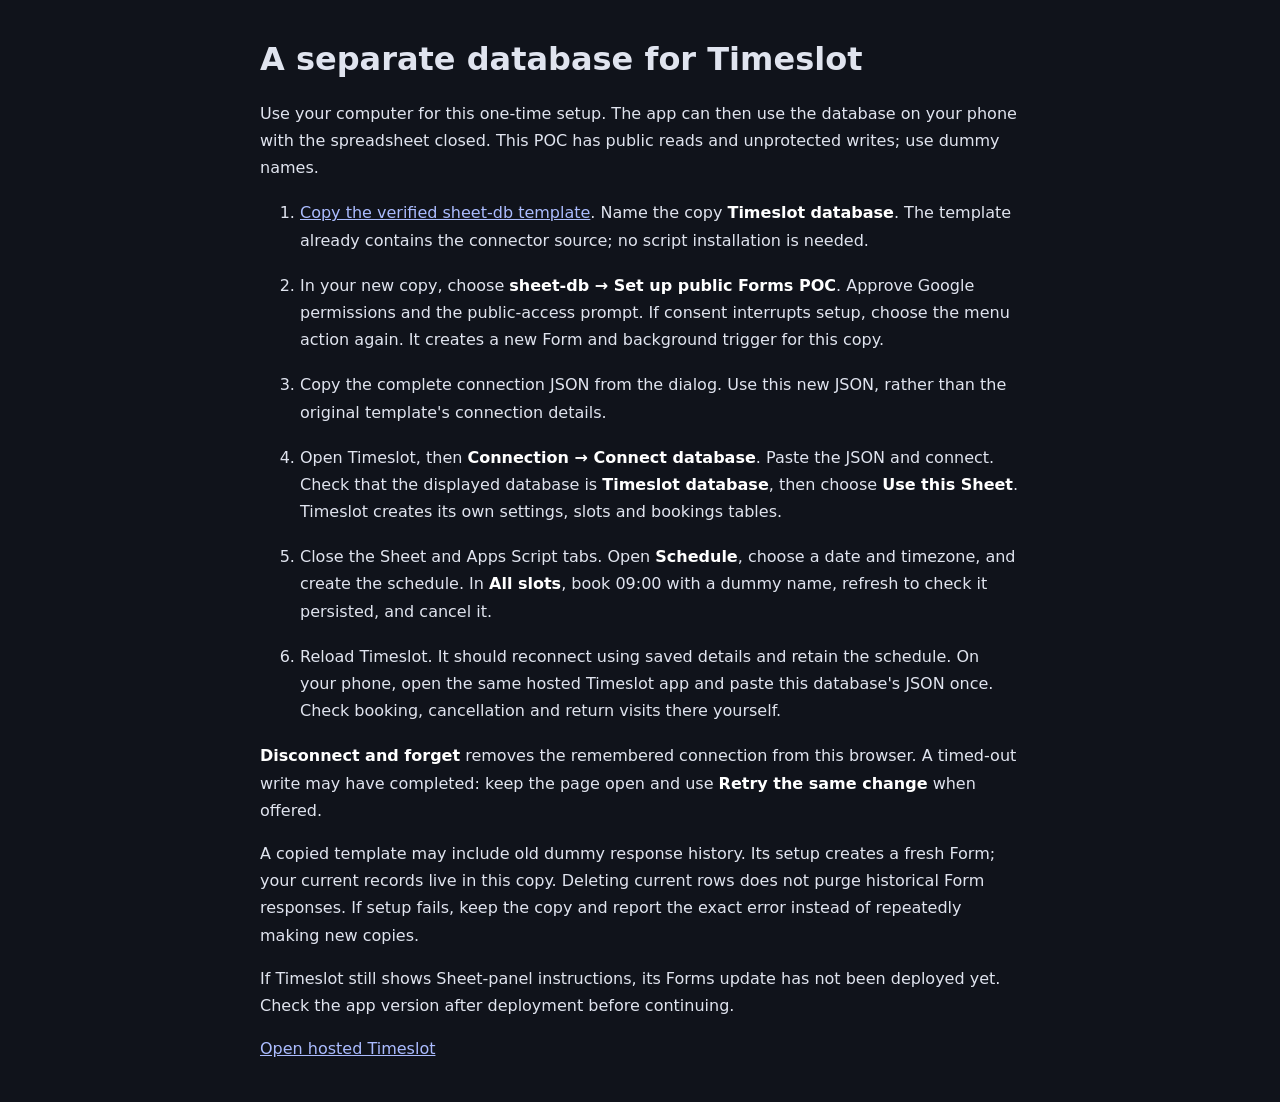
==== guide/forms-connection.html @ 21ffbb7f "Publish 2e4b0bf64dc4ad3b10af10a470d2b81c6dc44c7d" ====
<!doctype html>
<html lang="en"><head><meta charset="utf-8"><meta name="viewport" content="width=device-width,initial-scale=1"><title>Timeslot · Copy and connect a database</title>
<style>body{max-width:760px;margin:40px auto;padding:0 22px;background:#10131b;color:#e0e4ef;font:16px/1.7 system-ui}a{color:#abbcff}li{margin:18px 0}code{overflow-wrap:anywhere}h1{line-height:1.2}strong{color:#fff}</style></head><body>
<h1>A separate database for Timeslot</h1><p>Use your computer for this one-time setup. The app can then use the database on your phone with the spreadsheet closed. This POC has public reads and unprotected writes; use dummy names.</p>
<ol>
<li><a href="https://docs.google.com/spreadsheets/d/1ahEFQDoO9m3FG4qzxsxBX1SYMiBAaeh0Vid4A5tSu-M/copy" target="_blank" rel="noreferrer">Copy the verified sheet-db template</a>. Name the copy <strong>Timeslot database</strong>. The template already contains the connector source; no script installation is needed.</li>
<li>In your new copy, choose <strong>sheet-db → Set up public Forms POC</strong>. Approve Google permissions and the public-access prompt. If consent interrupts setup, choose the menu action again. It creates a new Form and background trigger for this copy.</li>
<li>Copy the complete connection JSON from the dialog. Use this new JSON, rather than the original template's connection details.</li>
<li>Open Timeslot, then <strong>Connection → Connect database</strong>. Paste the JSON and connect. Check that the displayed database is <strong>Timeslot database</strong>, then choose <strong>Use this Sheet</strong>. Timeslot creates its own settings, slots and bookings tables.</li>
<li>Close the Sheet and Apps Script tabs. Open <strong>Schedule</strong>, choose a date and timezone, and create the schedule. In <strong>All slots</strong>, book 09:00 with a dummy name, refresh to check it persisted, and cancel it.</li>
<li>Reload Timeslot. It should reconnect using saved details and retain the schedule. On your phone, open the same hosted Timeslot app and paste this database's JSON once. Check booking, cancellation and return visits there yourself.</li>
</ol>
<p><strong>Disconnect and forget</strong> removes the remembered connection from this browser. A timed-out write may have completed: keep the page open and use <strong>Retry the same change</strong> when offered.</p>
<p>A copied template may include old dummy response history. Its setup creates a fresh Form; your current records live in this copy. Deleting current rows does not purge historical Form responses. If setup fails, keep the copy and report the exact error instead of repeatedly making new copies.</p>
<p>If Timeslot still shows Sheet-panel instructions, its Forms update has not been deployed yet. Check the app version after deployment before continuing.</p>
<p><a href="https://scout-38aa2.web.app/timeslot/">Open hosted Timeslot</a></p></body></html>
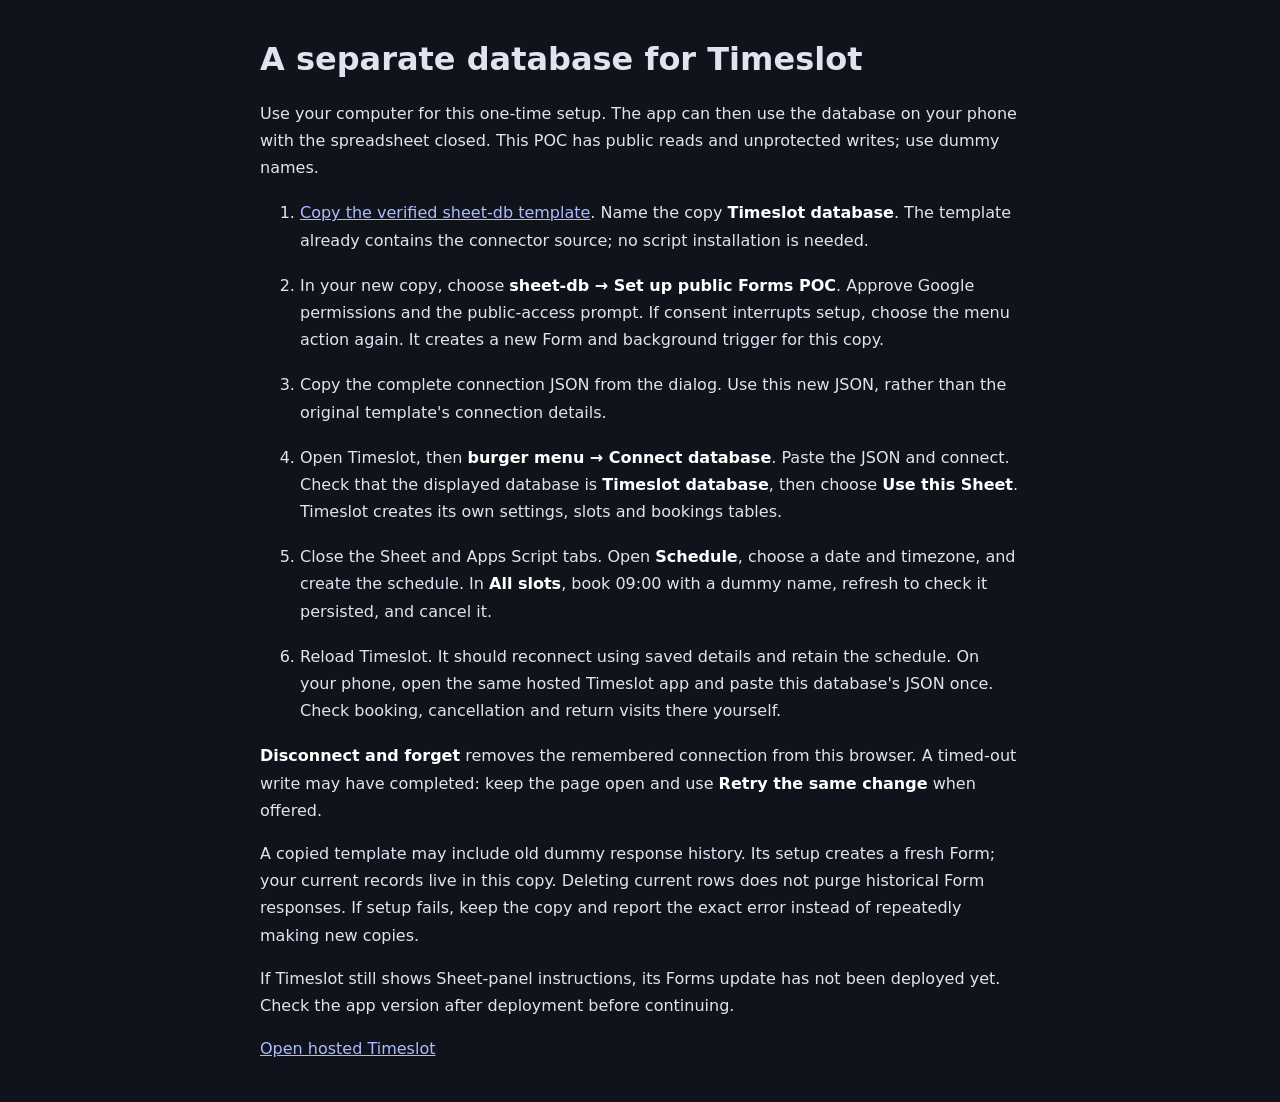
==== commit 799abe61: "Publish f9b734b84c92bb23d67a6099bdb0205942e12699" ====
--- a/guide/forms-connection.html
+++ b/guide/forms-connection.html
@@ -6,7 +6,7 @@
 <li><a href="https://docs.google.com/spreadsheets/d/1ahEFQDoO9m3FG4qzxsxBX1SYMiBAaeh0Vid4A5tSu-M/copy" target="_blank" rel="noreferrer">Copy the verified sheet-db template</a>. Name the copy <strong>Timeslot database</strong>. The template already contains the connector source; no script installation is needed.</li>
 <li>In your new copy, choose <strong>sheet-db → Set up public Forms POC</strong>. Approve Google permissions and the public-access prompt. If consent interrupts setup, choose the menu action again. It creates a new Form and background trigger for this copy.</li>
 <li>Copy the complete connection JSON from the dialog. Use this new JSON, rather than the original template's connection details.</li>
-<li>Open Timeslot, then <strong>Connection → Connect database</strong>. Paste the JSON and connect. Check that the displayed database is <strong>Timeslot database</strong>, then choose <strong>Use this Sheet</strong>. Timeslot creates its own settings, slots and bookings tables.</li>
+<li>Open Timeslot, then <strong>burger menu → Connect database</strong>. Paste the JSON and connect. Check that the displayed database is <strong>Timeslot database</strong>, then choose <strong>Use this Sheet</strong>. Timeslot creates its own settings, slots and bookings tables.</li>
 <li>Close the Sheet and Apps Script tabs. Open <strong>Schedule</strong>, choose a date and timezone, and create the schedule. In <strong>All slots</strong>, book 09:00 with a dummy name, refresh to check it persisted, and cancel it.</li>
 <li>Reload Timeslot. It should reconnect using saved details and retain the schedule. On your phone, open the same hosted Timeslot app and paste this database's JSON once. Check booking, cancellation and return visits there yourself.</li>
 </ol>
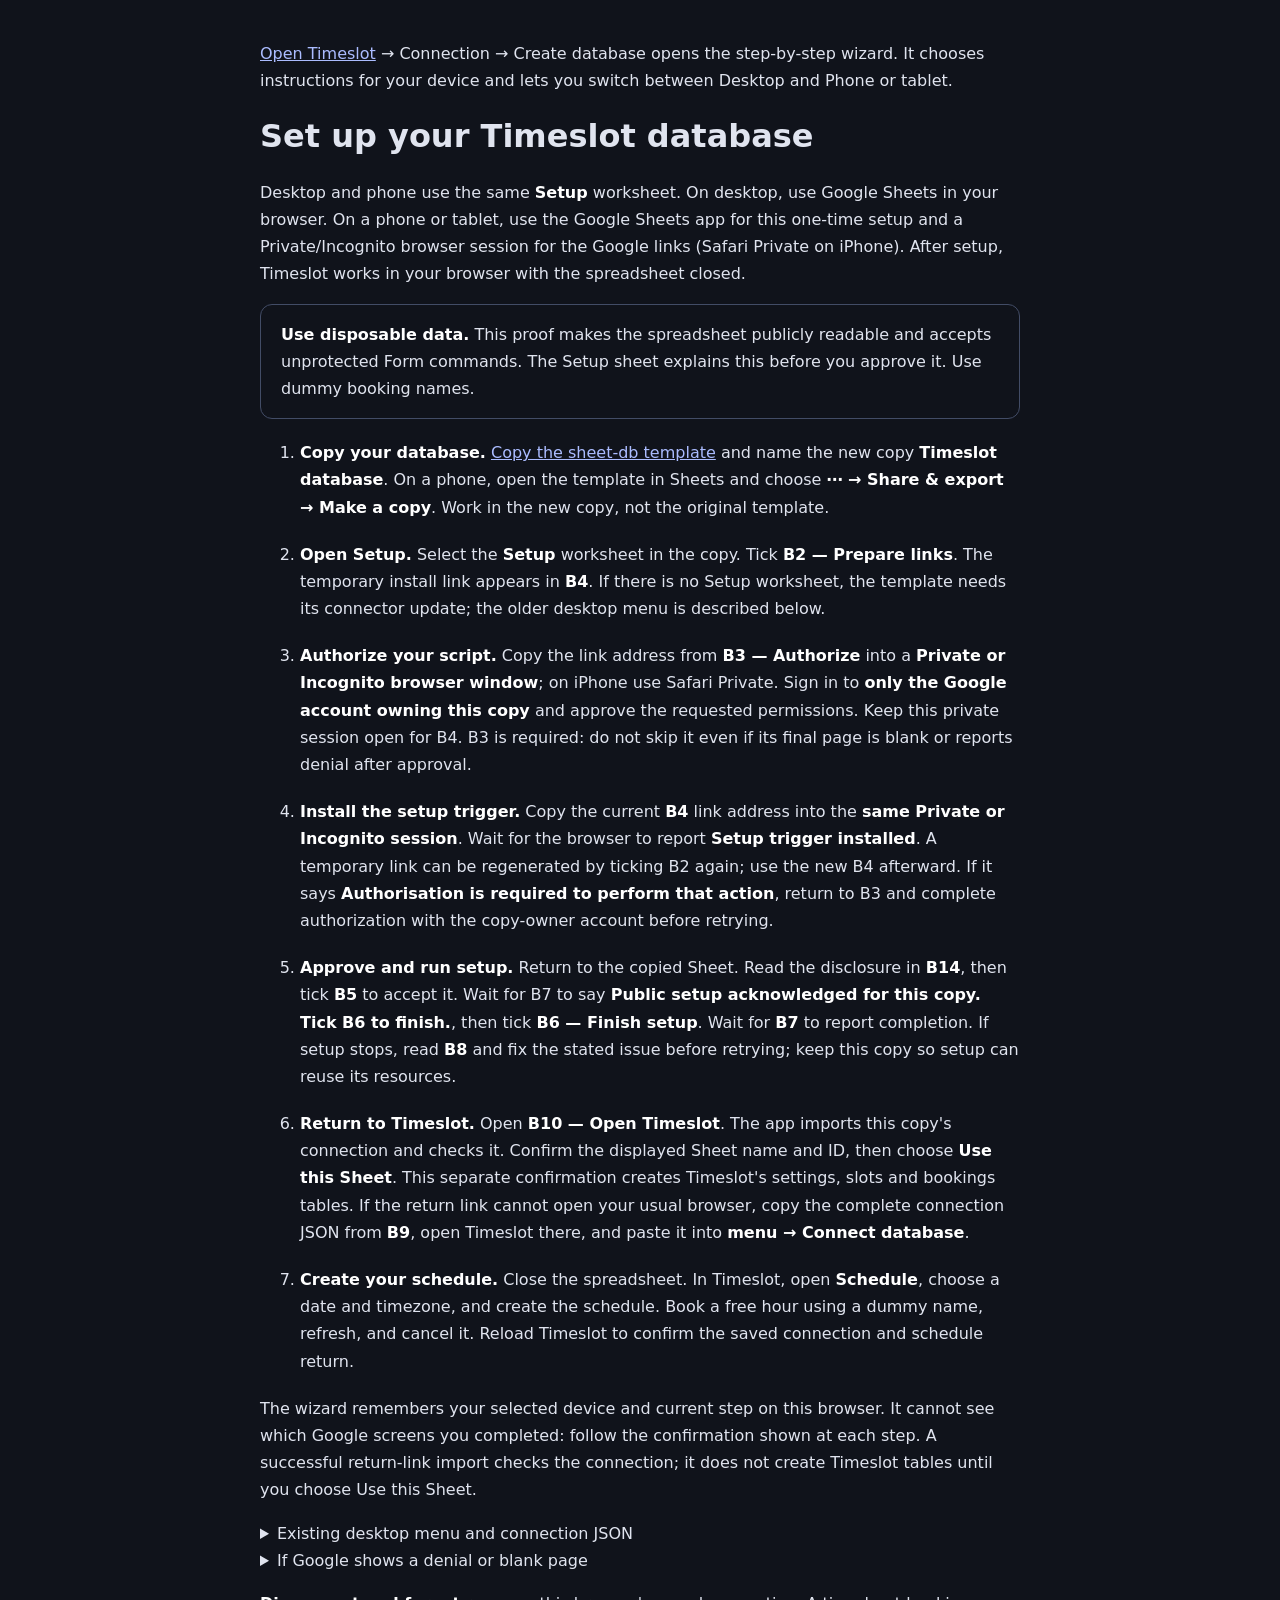
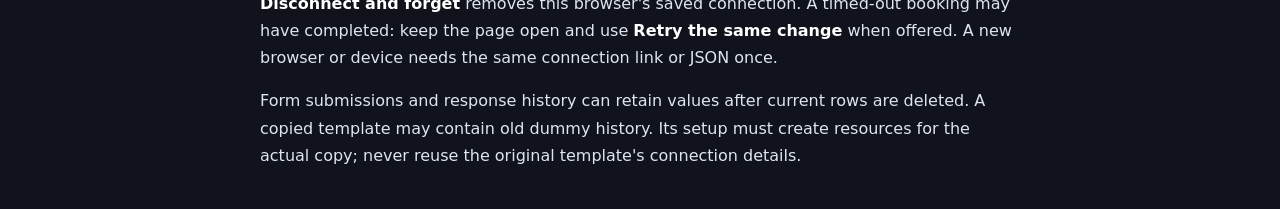
==== commit 64e9ec88: "Publish bbfa1111690b2371f37d082b44667810151b4ec1" ====
--- a/guide/forms-connection.html
+++ b/guide/forms-connection.html
@@ -1,16 +1,22 @@
 <!doctype html>
-<html lang="en"><head><meta charset="utf-8"><meta name="viewport" content="width=device-width,initial-scale=1"><title>Timeslot · Copy and connect a database</title>
-<style>body{max-width:760px;margin:40px auto;padding:0 22px;background:#10131b;color:#e0e4ef;font:16px/1.7 system-ui}a{color:#abbcff}li{margin:18px 0}code{overflow-wrap:anywhere}h1{line-height:1.2}strong{color:#fff}</style></head><body>
-<h1>A separate database for Timeslot</h1><p>Use your computer for this one-time setup. The app can then use the database on your phone with the spreadsheet closed. This POC has public reads and unprotected writes; use dummy names.</p>
+<html lang="en"><head><meta charset="utf-8"><meta name="viewport" content="width=device-width,initial-scale=1"><title>Timeslot · Set up your database</title>
+<style>body{max-width:760px;margin:40px auto;padding:0 22px;background:#10131b;color:#e0e4ef;font:16px/1.7 system-ui}a{color:#abbcff}li{margin:20px 0}code{overflow-wrap:anywhere}h1,h2{line-height:1.3}strong{color:#fff}.note{padding:16px 20px;border:1px solid #424c66;border-radius:12px}small{color:#a2abc0}summary{cursor:pointer}a:focus-visible,summary:focus-visible{outline:2px solid #abbcff;outline-offset:4px}</style></head><body>
+<p><a href="https://scout-38aa2.web.app/timeslot/">Open Timeslot</a> → Connection → Create database opens the step-by-step wizard. It chooses instructions for your device and lets you switch between Desktop and Phone or tablet.</p>
+<h1>Set up your Timeslot database</h1>
+<p>Desktop and phone use the same <strong>Setup</strong> worksheet. On desktop, use Google Sheets in your browser. On a phone or tablet, use the Google Sheets app for this one-time setup and a Private/Incognito browser session for the Google links (Safari Private on iPhone). After setup, Timeslot works in your browser with the spreadsheet closed.</p>
+<p class="note"><strong>Use disposable data.</strong> This proof makes the spreadsheet publicly readable and accepts unprotected Form commands. The Setup sheet explains this before you approve it. Use dummy booking names.</p>
 <ol>
-<li><a href="https://docs.google.com/spreadsheets/d/1ahEFQDoO9m3FG4qzxsxBX1SYMiBAaeh0Vid4A5tSu-M/copy" target="_blank" rel="noreferrer">Copy the verified sheet-db template</a>. Name the copy <strong>Timeslot database</strong>. The template already contains the connector source; no script installation is needed.</li>
-<li>In your new copy, choose <strong>sheet-db → Set up public Forms POC</strong>. Approve Google permissions and the public-access prompt. If consent interrupts setup, choose the menu action again. It creates a new Form and background trigger for this copy.</li>
-<li>Copy the complete connection JSON from the dialog. Use this new JSON, rather than the original template's connection details.</li>
-<li>Open Timeslot, then <strong>burger menu → Connect database</strong>. Paste the JSON and connect. Check that the displayed database is <strong>Timeslot database</strong>, then choose <strong>Use this Sheet</strong>. Timeslot creates its own settings, slots and bookings tables.</li>
-<li>Close the Sheet and Apps Script tabs. Open <strong>Schedule</strong>, choose a date and timezone, and create the schedule. In <strong>All slots</strong>, book 09:00 with a dummy name, refresh to check it persisted, and cancel it.</li>
-<li>Reload Timeslot. It should reconnect using saved details and retain the schedule. On your phone, open the same hosted Timeslot app and paste this database's JSON once. Check booking, cancellation and return visits there yourself.</li>
+<li><strong>Copy your database.</strong> <a href="https://docs.google.com/spreadsheets/d/1ahEFQDoO9m3FG4qzxsxBX1SYMiBAaeh0Vid4A5tSu-M/copy" target="_blank" rel="noreferrer">Copy the sheet-db template</a> and name the new copy <strong>Timeslot database</strong>. On a phone, open the template in Sheets and choose <strong>⋯ → Share &amp; export → Make a copy</strong>. Work in the new copy, not the original template.</li>
+<li><strong>Open Setup.</strong> Select the <strong>Setup</strong> worksheet in the copy. Tick <strong>B2 — Prepare links</strong>. The temporary install link appears in <strong>B4</strong>. If there is no Setup worksheet, the template needs its connector update; the older desktop menu is described below.</li>
+<li><strong>Authorize your script.</strong> Copy the link address from <strong>B3 — Authorize</strong> into a <strong>Private or Incognito browser window</strong>; on iPhone use Safari Private. Sign in to <strong>only the Google account owning this copy</strong> and approve the requested permissions. Keep this private session open for B4. B3 is required: do not skip it even if its final page is blank or reports denial after approval.</li>
+<li><strong>Install the setup trigger.</strong> Copy the current <strong>B4</strong> link address into the <strong>same Private or Incognito session</strong>. Wait for the browser to report <strong>Setup trigger installed</strong>. A temporary link can be regenerated by ticking B2 again; use the new B4 afterward. If it says <strong>Authorisation is required to perform that action</strong>, return to B3 and complete authorization with the copy-owner account before retrying.</li>
+<li><strong>Approve and run setup.</strong> Return to the copied Sheet. Read the disclosure in <strong>B14</strong>, then tick <strong>B5</strong> to accept it. Wait for B7 to say <strong>Public setup acknowledged for this copy. Tick B6 to finish.</strong>, then tick <strong>B6 — Finish setup</strong>. Wait for <strong>B7</strong> to report completion. If setup stops, read <strong>B8</strong> and fix the stated issue before retrying; keep this copy so setup can reuse its resources.</li>
+<li><strong>Return to Timeslot.</strong> Open <strong>B10 — Open Timeslot</strong>. The app imports this copy's connection and checks it. Confirm the displayed Sheet name and ID, then choose <strong>Use this Sheet</strong>. This separate confirmation creates Timeslot's settings, slots and bookings tables. If the return link cannot open your usual browser, copy the complete connection JSON from <strong>B9</strong>, open Timeslot there, and paste it into <strong>menu → Connect database</strong>.</li>
+<li><strong>Create your schedule.</strong> Close the spreadsheet. In Timeslot, open <strong>Schedule</strong>, choose a date and timezone, and create the schedule. Book a free hour using a dummy name, refresh, and cancel it. Reload Timeslot to confirm the saved connection and schedule return.</li>
 </ol>
-<p><strong>Disconnect and forget</strong> removes the remembered connection from this browser. A timed-out write may have completed: keep the page open and use <strong>Retry the same change</strong> when offered.</p>
-<p>A copied template may include old dummy response history. Its setup creates a fresh Form; your current records live in this copy. Deleting current rows does not purge historical Form responses. If setup fails, keep the copy and report the exact error instead of repeatedly making new copies.</p>
-<p>If Timeslot still shows Sheet-panel instructions, its Forms update has not been deployed yet. Check the app version after deployment before continuing.</p>
-<p><a href="https://scout-38aa2.web.app/timeslot/">Open hosted Timeslot</a></p></body></html>+<p>The wizard remembers your selected device and current step on this browser. It cannot see which Google screens you completed: follow the confirmation shown at each step. A successful return-link import checks the connection; it does not create Timeslot tables until you choose Use this Sheet.</p>
+<details><summary>Existing desktop menu and connection JSON</summary><p>An existing connector keeps <strong>sheet-db → Set up public Forms POC</strong> as a desktop shortcut to the same database initializer. Approve Google permissions and the public-access prompt; if consent interrupts setup, choose it again. Paste its generated JSON into Timeslot's menu, connect, check the name and ID, then choose Use this Sheet. The new Setup worksheet requires the current template connector.</p></details>
+<details><summary>If Google shows a denial or blank page</summary><p>Keep the Google account isolated in a Private session. Record the page message and any error code. The earlier mobile proof completed its callback and authorized trigger despite a misleading authorization-link denial, so the final Sheet setup result matters. Do not treat a blank browser page as proof of successful installation. If B4 reports installation, return to the Sheet and continue; if it does not, stop and report the exact result. Do not post the complete temporary URL.</p></details>
+<p><strong>Disconnect and forget</strong> removes this browser's saved connection. A timed-out booking may have completed: keep the page open and use <strong>Retry the same change</strong> when offered. A new browser or device needs the same connection link or JSON once.</p>
+<p>Form submissions and response history can retain values after current rows are deleted. A copied template may contain old dummy history. Its setup must create resources for the actual copy; never reuse the original template's connection details.</p>
+</body></html>
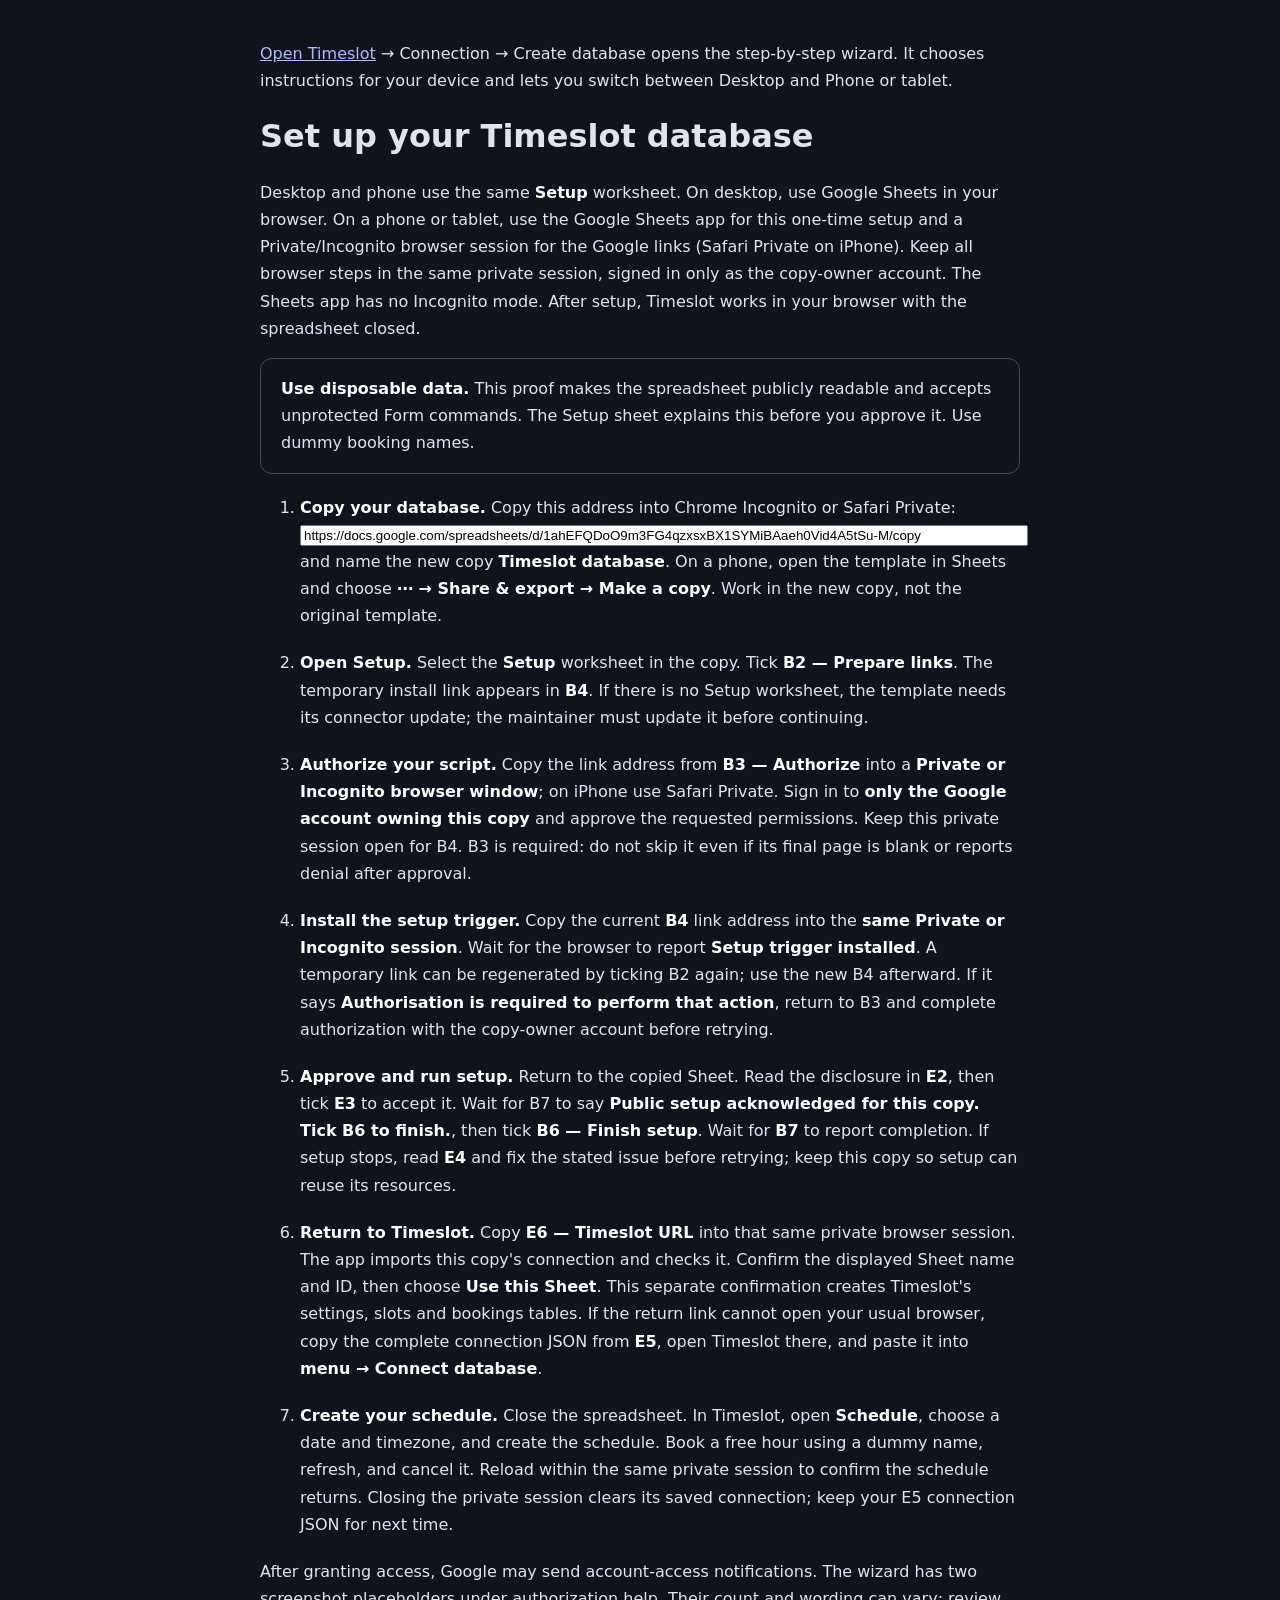
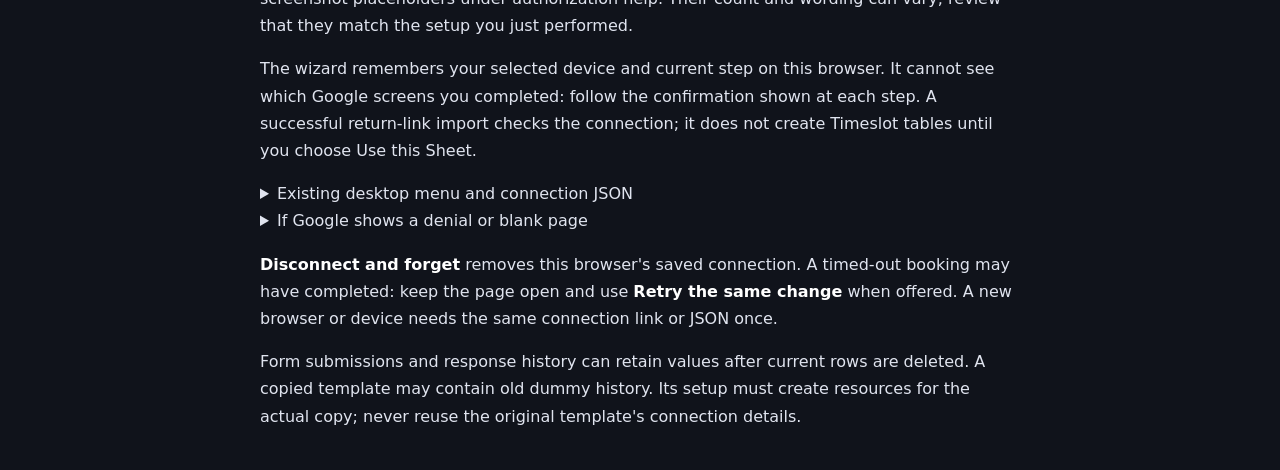
==== commit 19683239: "Publish 3ca32c46b3eba0cf11fb46cba1509eb321213741" ====
--- a/guide/forms-connection.html
+++ b/guide/forms-connection.html
@@ -3,17 +3,18 @@
 <style>body{max-width:760px;margin:40px auto;padding:0 22px;background:#10131b;color:#e0e4ef;font:16px/1.7 system-ui}a{color:#abbcff}li{margin:20px 0}code{overflow-wrap:anywhere}h1,h2{line-height:1.3}strong{color:#fff}.note{padding:16px 20px;border:1px solid #424c66;border-radius:12px}small{color:#a2abc0}summary{cursor:pointer}a:focus-visible,summary:focus-visible{outline:2px solid #abbcff;outline-offset:4px}</style></head><body>
 <p><a href="https://scout-38aa2.web.app/timeslot/">Open Timeslot</a> → Connection → Create database opens the step-by-step wizard. It chooses instructions for your device and lets you switch between Desktop and Phone or tablet.</p>
 <h1>Set up your Timeslot database</h1>
-<p>Desktop and phone use the same <strong>Setup</strong> worksheet. On desktop, use Google Sheets in your browser. On a phone or tablet, use the Google Sheets app for this one-time setup and a Private/Incognito browser session for the Google links (Safari Private on iPhone). After setup, Timeslot works in your browser with the spreadsheet closed.</p>
+<p>Desktop and phone use the same <strong>Setup</strong> worksheet. On desktop, use Google Sheets in your browser. On a phone or tablet, use the Google Sheets app for this one-time setup and a Private/Incognito browser session for the Google links (Safari Private on iPhone). Keep all browser steps in the same private session, signed in only as the copy-owner account. The Sheets app has no Incognito mode. After setup, Timeslot works in your browser with the spreadsheet closed.</p>
 <p class="note"><strong>Use disposable data.</strong> This proof makes the spreadsheet publicly readable and accepts unprotected Form commands. The Setup sheet explains this before you approve it. Use dummy booking names.</p>
 <ol>
-<li><strong>Copy your database.</strong> <a href="https://docs.google.com/spreadsheets/d/1ahEFQDoO9m3FG4qzxsxBX1SYMiBAaeh0Vid4A5tSu-M/copy" target="_blank" rel="noreferrer">Copy the sheet-db template</a> and name the new copy <strong>Timeslot database</strong>. On a phone, open the template in Sheets and choose <strong>⋯ → Share &amp; export → Make a copy</strong>. Work in the new copy, not the original template.</li>
-<li><strong>Open Setup.</strong> Select the <strong>Setup</strong> worksheet in the copy. Tick <strong>B2 — Prepare links</strong>. The temporary install link appears in <strong>B4</strong>. If there is no Setup worksheet, the template needs its connector update; the older desktop menu is described below.</li>
+<li><strong>Copy your database.</strong> Copy this address into Chrome Incognito or Safari Private: <input aria-label="Template address to copy" readonly onclick="this.select()" style="width:100%" value="https://docs.google.com/spreadsheets/d/1ahEFQDoO9m3FG4qzxsxBX1SYMiBAaeh0Vid4A5tSu-M/copy"> and name the new copy <strong>Timeslot database</strong>. On a phone, open the template in Sheets and choose <strong>⋯ → Share &amp; export → Make a copy</strong>. Work in the new copy, not the original template.</li>
+<li><strong>Open Setup.</strong> Select the <strong>Setup</strong> worksheet in the copy. Tick <strong>B2 — Prepare links</strong>. The temporary install link appears in <strong>B4</strong>. If there is no Setup worksheet, the template needs its connector update; the maintainer must update it before continuing.</li>
 <li><strong>Authorize your script.</strong> Copy the link address from <strong>B3 — Authorize</strong> into a <strong>Private or Incognito browser window</strong>; on iPhone use Safari Private. Sign in to <strong>only the Google account owning this copy</strong> and approve the requested permissions. Keep this private session open for B4. B3 is required: do not skip it even if its final page is blank or reports denial after approval.</li>
 <li><strong>Install the setup trigger.</strong> Copy the current <strong>B4</strong> link address into the <strong>same Private or Incognito session</strong>. Wait for the browser to report <strong>Setup trigger installed</strong>. A temporary link can be regenerated by ticking B2 again; use the new B4 afterward. If it says <strong>Authorisation is required to perform that action</strong>, return to B3 and complete authorization with the copy-owner account before retrying.</li>
-<li><strong>Approve and run setup.</strong> Return to the copied Sheet. Read the disclosure in <strong>B14</strong>, then tick <strong>B5</strong> to accept it. Wait for B7 to say <strong>Public setup acknowledged for this copy. Tick B6 to finish.</strong>, then tick <strong>B6 — Finish setup</strong>. Wait for <strong>B7</strong> to report completion. If setup stops, read <strong>B8</strong> and fix the stated issue before retrying; keep this copy so setup can reuse its resources.</li>
-<li><strong>Return to Timeslot.</strong> Open <strong>B10 — Open Timeslot</strong>. The app imports this copy's connection and checks it. Confirm the displayed Sheet name and ID, then choose <strong>Use this Sheet</strong>. This separate confirmation creates Timeslot's settings, slots and bookings tables. If the return link cannot open your usual browser, copy the complete connection JSON from <strong>B9</strong>, open Timeslot there, and paste it into <strong>menu → Connect database</strong>.</li>
-<li><strong>Create your schedule.</strong> Close the spreadsheet. In Timeslot, open <strong>Schedule</strong>, choose a date and timezone, and create the schedule. Book a free hour using a dummy name, refresh, and cancel it. Reload Timeslot to confirm the saved connection and schedule return.</li>
+<li><strong>Approve and run setup.</strong> Return to the copied Sheet. Read the disclosure in <strong>E2</strong>, then tick <strong>E3</strong> to accept it. Wait for B7 to say <strong>Public setup acknowledged for this copy. Tick B6 to finish.</strong>, then tick <strong>B6 — Finish setup</strong>. Wait for <strong>B7</strong> to report completion. If setup stops, read <strong>E4</strong> and fix the stated issue before retrying; keep this copy so setup can reuse its resources.</li>
+<li><strong>Return to Timeslot.</strong> Copy <strong>E6 — Timeslot URL</strong> into that same private browser session. The app imports this copy's connection and checks it. Confirm the displayed Sheet name and ID, then choose <strong>Use this Sheet</strong>. This separate confirmation creates Timeslot's settings, slots and bookings tables. If the return link cannot open your usual browser, copy the complete connection JSON from <strong>E5</strong>, open Timeslot there, and paste it into <strong>menu → Connect database</strong>.</li>
+<li><strong>Create your schedule.</strong> Close the spreadsheet. In Timeslot, open <strong>Schedule</strong>, choose a date and timezone, and create the schedule. Book a free hour using a dummy name, refresh, and cancel it. Reload within the same private session to confirm the schedule returns. Closing the private session clears its saved connection; keep your E5 connection JSON for next time.</li>
 </ol>
+<p>After granting access, Google may send account-access notifications. The wizard has two screenshot placeholders under authorization help. Their count and wording can vary; review that they match the setup you just performed.</p>
 <p>The wizard remembers your selected device and current step on this browser. It cannot see which Google screens you completed: follow the confirmation shown at each step. A successful return-link import checks the connection; it does not create Timeslot tables until you choose Use this Sheet.</p>
 <details><summary>Existing desktop menu and connection JSON</summary><p>An existing connector keeps <strong>sheet-db → Set up public Forms POC</strong> as a desktop shortcut to the same database initializer. Approve Google permissions and the public-access prompt; if consent interrupts setup, choose it again. Paste its generated JSON into Timeslot's menu, connect, check the name and ID, then choose Use this Sheet. The new Setup worksheet requires the current template connector.</p></details>
 <details><summary>If Google shows a denial or blank page</summary><p>Keep the Google account isolated in a Private session. Record the page message and any error code. The earlier mobile proof completed its callback and authorized trigger despite a misleading authorization-link denial, so the final Sheet setup result matters. Do not treat a blank browser page as proof of successful installation. If B4 reports installation, return to the Sheet and continue; if it does not, stop and report the exact result. Do not post the complete temporary URL.</p></details>
